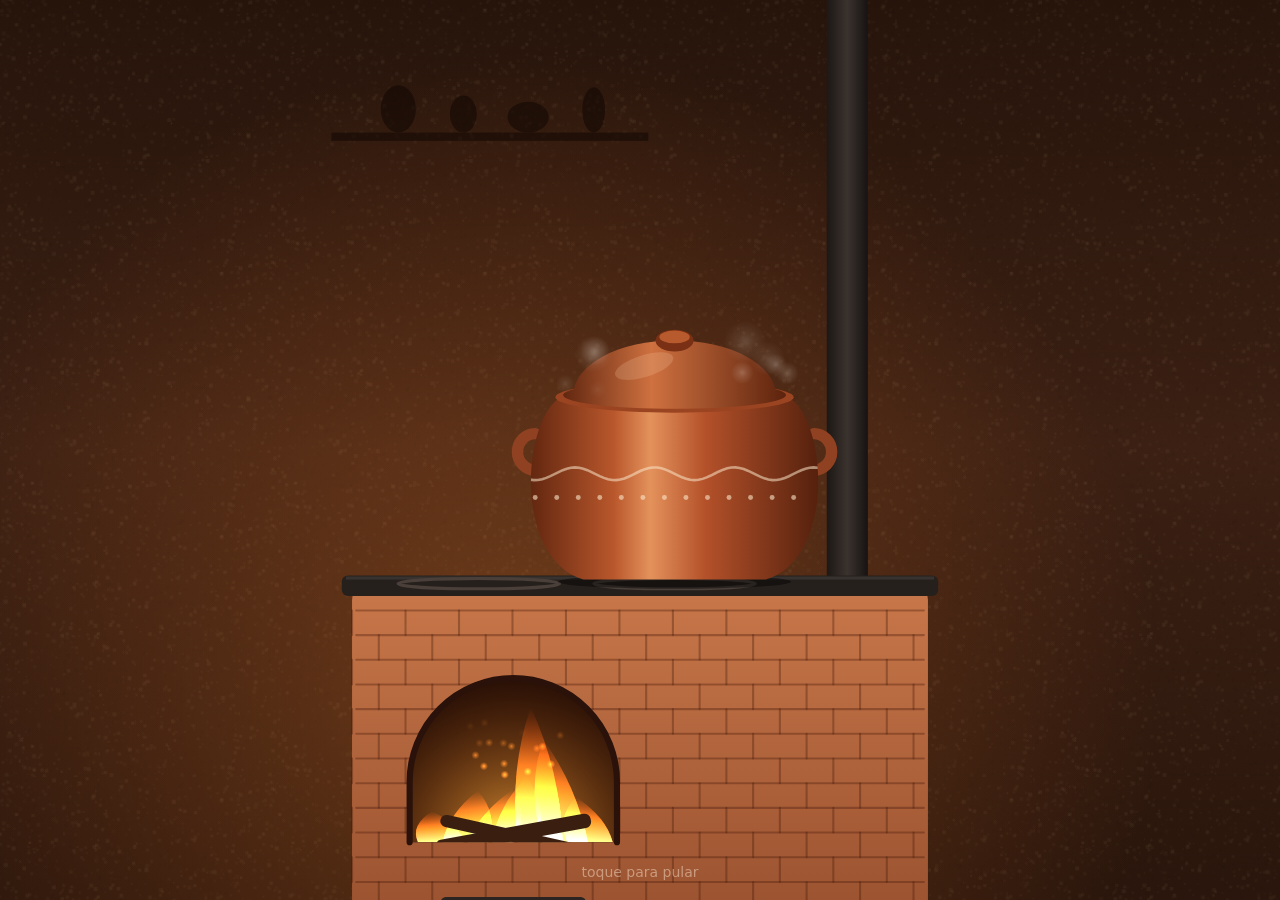
==== web/index.html @ d6cd4ac8 "App "A refeição hoje é...": site, casca Android e catálogo de 300 pratos - Interface web (HTML/CSS/J" ====
<!doctype html>
<html lang="pt-BR">
<head>
  <meta charset="utf-8">
  <meta name="viewport" content="width=device-width, initial-scale=1, viewport-fit=cover">
  <meta name="theme-color" content="#23160f">
  <meta name="description" content="Sorteia o que comer entre 300 pratos típicos brasileiros e mostra a receita completa.">
  <title>A refeição hoje é...</title>
  <link rel="icon" href="icone.svg" type="image/svg+xml">
  <link rel="manifest" href="manifest.webmanifest">
  <link rel="stylesheet" href="css/app.css">
</head>
<body>
  <div id="app" aria-live="polite"></div>
  <noscript>Este app precisa de JavaScript.</noscript>
  <script type="module" src="js/app.js"></script>
</body>
</html>
---- web/css/app.css ----
/* A refeição hoje é... — tema escuro e aconchegante */
:root {
  --bg: #23160f;          /* marrom-café */
  --bg2: #2f1e15;
  --card: #3d2719;
  --card2: #4a3020;
  --linha: #5c3d2a;
  --texto: #f7ebd9;
  --suave: #c9b096;
  --terracota: #c8553d;
  --terracota2: #a8432e;
  --milho: #f2c14e;
  --folha: #6aa84f;
  --perigo: #e0604a;
  --raio: 18px;
  --sombra: 0 8px 24px rgba(0,0,0,.35);
  --titulo: Georgia, 'Noto Serif', 'Droid Serif', serif;
  --corpo: system-ui, -apple-system, 'Segoe UI', Roboto, 'Noto Sans', sans-serif;
  color-scheme: dark;
}
* { box-sizing: border-box; -webkit-tap-highlight-color: transparent; }
html, body { margin: 0; height: 100%; }
body {
  background: var(--bg) radial-gradient(120% 60% at 50% -10%, #3a2417 0%, var(--bg) 60%) fixed;
  color: var(--texto); font-family: var(--corpo); font-size: 17px; line-height: 1.45;
  overscroll-behavior-y: none;
}
button, input, select, textarea { font: inherit; color: inherit; }
a { color: var(--milho); }
h1, h2, h3 { font-family: var(--titulo); font-weight: 700; margin: 0; line-height: 1.15; }
img { display: block; max-width: 100%; }
.oculto { display: none !important; }

#app { max-width: 560px; margin: 0 auto; min-height: 100%; padding: 0 16px calc(28px + env(safe-area-inset-bottom)); }
.tela { animation: entra .28s ease-out; }
@keyframes entra { from { opacity: 0; transform: translateY(10px); } to { opacity: 1; transform: none; } }

/* Cabeçalho das telas */
.topo { position: sticky; top: 0; z-index: 20; display: flex; align-items: center; gap: 10px;
  margin: 0 -16px 12px; padding: calc(10px + env(safe-area-inset-top)) 16px 10px;
  background: linear-gradient(var(--bg) 70%, rgba(35,22,15,0)); }
.topo h1 { font-size: 22px; flex: 1; min-width: 0; overflow: hidden; text-overflow: ellipsis; white-space: nowrap; }
.voltar { flex: none; width: 44px; height: 44px; border-radius: 50%; border: 0; background: var(--card); font-size: 22px; cursor: pointer; }
.contador { flex: none; font-size: 14px; color: var(--suave); background: var(--card); padding: 4px 10px; border-radius: 99px; }

/* Botões */
.btn { display: inline-flex; align-items: center; justify-content: center; gap: 8px; min-height: 52px; padding: 12px 18px;
  border: 0; border-radius: 14px; background: var(--card2); font-weight: 600; font-size: 17px; cursor: pointer;
  text-decoration: none; color: var(--texto); transition: transform .1s, filter .15s; }
.btn:active { transform: scale(.97); }
.btn[disabled] { opacity: .45; pointer-events: none; }
.btn.primario { background: var(--terracota); color: #fff; box-shadow: 0 4px 14px rgba(200,85,61,.35); }
.btn.milho { background: var(--milho); color: #2a1a0e; }
.btn.folha { background: var(--folha); color: #10200a; }
.btn.fantasma { background: transparent; border: 2px solid var(--linha); }
.btn.bloco { display: flex; width: 100%; }
.btn.pequeno { min-height: 40px; padding: 8px 12px; font-size: 15px; border-radius: 11px; }
.btns { display: grid; gap: 10px; margin: 14px 0; }
.btns.dois { grid-template-columns: 1fr 1fr; }

/* Início */
.marca { text-align: center; padding: calc(28px + env(safe-area-inset-top)) 0 10px; }
.marca h1 { font-size: 34px; color: var(--milho); text-shadow: 0 2px 0 #7a3a22; }
.marca p { margin: 6px 0 0; color: var(--suave); }
.aviso-cozinhando { display: flex; align-items: center; gap: 12px; padding: 12px 14px; margin: 10px 0 4px;
  background: linear-gradient(90deg, #6b2d1c, #8c3b24); border-radius: 14px; border: 1px solid #b24a2e; cursor: pointer; }
.aviso-cozinhando .fogo { font-size: 28px; animation: pulsa 1.2s infinite; }
.aviso-cozinhando b { display: block; }
.aviso-cozinhando small { color: #ffd7c2; }
@keyframes pulsa { 50% { transform: scale(1.15); } }
.grande { position: relative; display: block; width: 100%; height: 30vh; min-height: 190px; max-height: 260px; margin: 14px 0; padding: 0;
  border: 0; border-radius: 22px; overflow: hidden; cursor: pointer; box-shadow: var(--sombra); background: var(--card); }
.grande:active { transform: scale(.985); }
.grande .rotulo { position: absolute; inset: auto 0 0 0; padding: 40px 18px 16px; text-align: left;
  background: linear-gradient(transparent, rgba(20,10,5,.92)); }
.grande .rotulo b { display: block; font-family: var(--titulo); font-size: 28px; }
.grande .rotulo span { color: var(--suave); font-size: 15px; }
.colagem { position: absolute; inset: 0; display: grid; grid-template-columns: 1fr 1fr; grid-template-rows: 1fr 1fr; gap: 2px; }
.colagem img { width: 100%; height: 100%; object-fit: cover; }
.colagem.um { grid-template-columns: 1fr; grid-template-rows: 1fr; }

/* Listas e cartões */
.card { background: var(--card); border-radius: var(--raio); padding: 14px; margin: 10px 0; }
.linha-fav { display: grid; grid-template-columns: 64px 1fr auto; gap: 12px; align-items: center; }
.miniatura { width: 64px; height: 64px; border-radius: 12px; object-fit: cover; background: var(--card2); }
.linha-fav h3 { font-size: 18px; }
.linha-fav .sub { font-size: 14px; color: var(--suave); }
.estrelas { display: inline-flex; gap: 2px; }
.estrelas button { border: 0; background: none; padding: 2px; font-size: 24px; line-height: 1; cursor: pointer; filter: grayscale(1) brightness(.6); }
.estrelas button.on { filter: none; }
.estrelas.grandes button { font-size: 40px; padding: 4px; }
.nota-texto { width: 100%; margin-top: 8px; padding: 8px 10px; border-radius: 10px; border: 1px solid var(--linha); background: var(--bg2); font-size: 15px; resize: vertical; }
.icone-btn { border: 0; background: var(--card2); width: 40px; height: 40px; border-radius: 12px; cursor: pointer; font-size: 18px; }

.busca { position: relative; margin: 6px 0 12px; }
.campo { width: 100%; padding: 14px 16px; border-radius: 14px; border: 2px solid var(--linha); background: var(--bg2); font-size: 17px; }
.campo:focus { outline: none; border-color: var(--milho); }
.resultados { position: absolute; z-index: 30; left: 0; right: 0; top: calc(100% + 4px); max-height: 55vh; overflow: auto;
  background: var(--card2); border-radius: 14px; box-shadow: var(--sombra); }
.resultados button { display: flex; width: 100%; align-items: center; gap: 10px; padding: 10px 12px; border: 0; border-bottom: 1px solid var(--linha);
  background: none; text-align: left; cursor: pointer; }
.resultados img { width: 40px; height: 40px; border-radius: 8px; object-fit: cover; }
.resultados small { display: block; color: var(--suave); }
label.rot { display: block; margin: 14px 0 6px; color: var(--suave); font-size: 15px; }

/* Categorias */
.grade { display: grid; grid-template-columns: 1fr 1fr; gap: 12px; }
.cat { position: relative; height: 150px; border: 0; padding: 0; border-radius: 18px; overflow: hidden; background: var(--card); cursor: pointer; text-align: left; box-shadow: var(--sombra); }
.cat:active { transform: scale(.97); }
.cat .rotulo { position: absolute; inset: auto 0 0 0; padding: 26px 10px 8px; background: linear-gradient(transparent, rgba(20,10,5,.95)); }
.cat .rotulo b { display: block; font-size: 15px; line-height: 1.2; }
.cat .rotulo small { color: var(--suave); font-size: 13px; }
.cat .ico { position: absolute; top: 8px; left: 8px; width: 40px; height: 40px; display: grid; place-items: center; border-radius: 12px; background: rgba(35,22,15,.8); font-size: 24px; }
.filtros-ativos { display: flex; align-items: center; gap: 8px; justify-content: space-between; padding: 8px 12px; border-radius: 12px; background: var(--card); font-size: 15px; }

/* Prateleira */
.palco { position: relative; height: 40vh; min-height: 220px; max-height: 380px; margin: 0 -16px; overflow: hidden; background: #140b07; }
.palco img { position: absolute; inset: 0; width: 100%; height: 100%; object-fit: cover; transform-origin: 50% 40%; }
.palco img.troca { animation: aparece .35s ease-out; }
.palco img.kenburns { animation: kenburns 14s ease-out forwards; }
@keyframes aparece { from { opacity: 0; } to { opacity: 1; } }
@keyframes kenburns { from { transform: scale(1) translate(0,0); } to { transform: scale(1.2) translate(-3%, -2.5%); } }
.palco .nome { position: absolute; inset: auto 0 0 0; padding: 50px 16px 14px; background: linear-gradient(transparent, rgba(20,10,5,.95)); }
.palco .nome h2 { font-size: 27px; text-shadow: 0 2px 6px #000; }
.palco .nome span { color: var(--milho); font-size: 14px; font-weight: 600; letter-spacing: .03em; }

.carrossel { position: relative; height: 170px; margin: 6px -16px 0; perspective: 900px; overflow: hidden; touch-action: pan-y; user-select: none; -webkit-user-select: none; cursor: grab; }
.carrossel .item { position: absolute; left: 50%; top: 10px; width: 118px; height: 150px; margin-left: -59px; border-radius: 14px; overflow: hidden;
  background: var(--card); box-shadow: 0 10px 20px rgba(0,0,0,.5); will-change: transform; transform-style: preserve-3d; }
.carrossel .item img { width: 100%; height: 100%; object-fit: cover; pointer-events: none; }
.carrossel .item span { position: absolute; inset: auto 0 0 0; padding: 18px 6px 6px; font-size: 12px; font-weight: 600; line-height: 1.15;
  background: linear-gradient(transparent, rgba(0,0,0,.85)); }
.carrossel .item.atual { outline: 3px solid var(--milho); outline-offset: -3px; }

.painel-filtros { margin: 8px 0; }
.chips-grupo { margin: 8px 0; }
.chips-grupo > small { display: block; color: var(--suave); margin-bottom: 4px; font-size: 13px; text-transform: uppercase; letter-spacing: .06em; }
.chips { display: flex; flex-wrap: wrap; gap: 6px; }
.chip { border: 1px solid var(--linha); background: var(--bg2); padding: 8px 12px; border-radius: 99px; font-size: 15px; cursor: pointer; }
.chip.on { background: var(--milho); color: #2a1a0e; border-color: var(--milho); font-weight: 600; }
.barra-filtros { display: flex; gap: 8px; align-items: center; }
.barra-filtros .btn { flex: none; }
.barra-filtros .resumo { flex: 1; min-width: 0; font-size: 14px; color: var(--suave); white-space: nowrap; overflow: hidden; text-overflow: ellipsis; }

.etiquetas { display: flex; flex-wrap: wrap; gap: 6px; margin: 10px 0; }
.etq { background: var(--card2); border-radius: 99px; padding: 5px 11px; font-size: 14px; }
.etq.verde { background: #2f4a25; color: #cde8bf; }
.desc { margin: 6px 0; }
.credito { font-size: 12px; color: var(--suave); margin: 4px 0; }
.credito a { color: var(--suave); }
.yt { display: inline-flex; align-items: center; gap: 8px; margin: 8px 0; font-weight: 600; }
.vazio { text-align: center; padding: 30px 14px; }
.vazio .grande-ico { font-size: 56px; }

/* Receita */
.heroi { position: relative; height: 42vh; min-height: 230px; max-height: 400px; margin: 0 -16px; overflow: hidden; }
.heroi img { width: 100%; height: 100%; object-fit: cover; }
.heroi .voltar { position: absolute; top: calc(12px + env(safe-area-inset-top)); left: 12px; background: rgba(35,22,15,.8); }
.heroi::after { content: ''; position: absolute; inset: 55% 0 0; background: linear-gradient(transparent, var(--bg)); }
.receita h1 { font-size: 30px; margin-top: -30px; position: relative; z-index: 2; }
.stats { display: grid; grid-template-columns: repeat(4, 1fr); gap: 8px; margin: 12px 0; }
.stat { background: var(--card); border-radius: 14px; padding: 10px 6px; text-align: center; }
.stat b { display: block; font-size: 20px; }
.stat small { color: var(--suave); font-size: 12px; }
.porcoes { display: flex; align-items: center; justify-content: space-between; gap: 10px; background: var(--card); border-radius: 14px; padding: 8px 10px 8px 14px; }
.porcoes .ctrl { display: flex; align-items: center; gap: 12px; }
.porcoes button { width: 44px; height: 44px; border-radius: 50%; border: 0; background: var(--terracota); color: #fff; font-size: 24px; cursor: pointer; }
.porcoes b { font-size: 22px; min-width: 32px; text-align: center; }
h2.secao { font-size: 22px; margin: 22px 0 10px; color: var(--milho); }
ul.ings { list-style: none; padding: 0; margin: 0; }
ul.ings li { padding: 10px 0 10px 28px; border-bottom: 1px solid var(--linha); position: relative; }
ul.ings li::before { content: '•'; position: absolute; left: 8px; color: var(--terracota); font-weight: 900; }
ol.passos { list-style: none; counter-reset: p; padding: 0; margin: 0; }
ol.passos li { counter-increment: p; position: relative; padding: 4px 0 14px 48px; }
ol.passos li::before { content: counter(p); position: absolute; left: 0; top: 0; width: 34px; height: 34px; border-radius: 50%; display: grid; place-items: center;
  background: var(--terracota); color: #fff; font-weight: 700; }
.caixa { border-radius: 16px; padding: 14px 16px; margin: 12px 0; }
.caixa.dica { background: #3d3214; border-left: 5px solid var(--milho); }
.caixa.curio { background: #233a1d; border-left: 5px solid var(--folha); }
.caixa b { display: block; margin-bottom: 4px; }
.acoes-fixas { position: sticky; bottom: 0; z-index: 10; margin: 16px -16px 0; padding: 12px 16px calc(12px + env(safe-area-inset-bottom));
  background: linear-gradient(rgba(35,22,15,0), var(--bg) 25%); display: grid; gap: 8px; }

/* Cozinhando */
.coz-topo { display: flex; gap: 12px; align-items: center; margin-top: 6px; }
.coz-topo img { width: 74px; height: 74px; border-radius: 16px; object-fit: cover; }
.coz-topo h2 { font-size: 22px; }
.cronometro { font-family: ui-monospace, 'Roboto Mono', monospace; font-size: 44px; font-weight: 700; text-align: center; color: var(--milho); margin: 14px 0 4px; letter-spacing: .04em; }
.cronometro + small { display: block; text-align: center; color: var(--suave); }
.passo-grande { background: var(--card); border-radius: 22px; padding: 20px; margin: 16px 0; min-height: 34vh; display: flex; flex-direction: column; }
.passo-grande .num { color: var(--terracota); font-weight: 700; font-size: 18px; }
.passo-grande p { font-size: 27px; line-height: 1.35; margin: 10px 0; flex: 1; }
.timers { display: grid; gap: 8px; }
.timer { display: flex; align-items: center; gap: 10px; background: var(--card2); border-radius: 14px; padding: 10px 14px; }
.timer b { font-family: ui-monospace, monospace; font-size: 26px; }
.timer span { flex: 1; color: var(--suave); font-size: 15px; }
.timer.tocando { background: var(--terracota); animation: pisca .6s infinite alternate; }
.timer.tocando span { color: #fff; }
@keyframes pisca { to { filter: brightness(1.3); } }

/* Lista de compras */
.abas { display: grid; grid-template-columns: 1fr 1fr; background: var(--card); border-radius: 14px; padding: 4px; margin-bottom: 12px; }
.abas button { border: 0; background: none; padding: 10px; border-radius: 11px; cursor: pointer; font-weight: 600; }
.abas button.on { background: var(--terracota); color: #fff; }
.item-compra { display: flex; gap: 12px; align-items: flex-start; padding: 12px 4px; border-bottom: 1px solid var(--linha); cursor: pointer; }
.item-compra input { width: 26px; height: 26px; flex: none; accent-color: var(--folha); margin: 0; }
.item-compra.feito .txt { text-decoration: line-through; opacity: .5; }
.item-compra small { display: block; color: var(--suave); font-size: 13px; }
.grupo-receita h3 { display: flex; justify-content: space-between; align-items: center; gap: 8px; font-size: 19px; margin: 18px 0 4px; }

/* Histórico */
.resumo-hist { display: grid; grid-template-columns: 1fr 1fr; gap: 10px; }
.resumo-hist .stat b { font-size: 30px; color: var(--milho); }
.hist-item { display: grid; grid-template-columns: 52px 1fr auto; gap: 12px; align-items: center; padding: 10px 0; border-bottom: 1px solid var(--linha); }
.hist-item img { width: 52px; height: 52px; border-radius: 10px; object-fit: cover; }
.hist-item small { display: block; color: var(--suave); }
.vezes { background: var(--terracota); color: #fff; border-radius: 99px; padding: 2px 10px; font-weight: 700; font-size: 14px; }
textarea.backup { width: 100%; min-height: 140px; border-radius: 12px; border: 1px solid var(--linha); background: var(--bg2); padding: 10px; font-family: ui-monospace, monospace; font-size: 12px; }

/* Modais e diálogos */
.modal-fundo { position: fixed; inset: 0; z-index: 100; background: rgba(10,5,2,.7); display: flex; align-items: flex-end; justify-content: center; animation: fundo .2s; }
@keyframes fundo { from { opacity: 0; } }
.dialogo { width: 100%; max-width: 560px; max-height: 92vh; overflow: auto; background: var(--bg2); border-radius: 24px 24px 0 0; padding: 22px 18px calc(18px + env(safe-area-inset-bottom));
  animation: sobe .3s cubic-bezier(.2,.9,.3,1.1); }
@keyframes sobe { from { transform: translateY(100%); } }
.dialogo h2 { font-size: 24px; margin-bottom: 8px; }
.dialogo p { color: var(--suave); }
.toast { position: fixed; z-index: 300; left: 50%; bottom: calc(24px + env(safe-area-inset-bottom)); transform: translateX(-50%); max-width: 92vw;
  display: flex; gap: 14px; align-items: center; background: #f7ebd9; color: #2a1a0e; padding: 12px 16px; border-radius: 14px; box-shadow: var(--sombra); font-weight: 600; animation: sobe .25s; }
.toast button { border: 0; background: none; color: var(--terracota2); font-weight: 800; cursor: pointer; padding: 4px; }

/* Roleta */
.roleta { position: fixed; inset: 0; z-index: 150; display: flex; flex-direction: column; align-items: center; justify-content: center; gap: 12px; padding: 20px 16px calc(20px + env(safe-area-inset-bottom));
  background: radial-gradient(circle at 50% 35%, #4a1d14 0%, #1a0d08 70%); transform: translateY(100%); transition: transform .75s cubic-bezier(.2,.85,.25,1); touch-action: manipulation; }
.roleta.visivel { transform: none; }
.roleta canvas { display: block; touch-action: none; }
.roleta .titulo-roleta { font-family: var(--titulo); font-size: 22px; color: var(--milho); text-align: center; }
.roleta .nome-atual { min-height: 64px; font-family: var(--titulo); font-size: 26px; text-align: center; font-weight: 700; padding: 0 8px; }
.roleta .dica-toque { color: var(--suave); font-size: 15px; animation: pulsa 1.4s infinite; }
.roleta .resultado { text-align: center; }
.roleta .resultado .frase { font-family: var(--titulo); font-size: 22px; color: var(--suave); }
.roleta .resultado .vencedor { font-family: var(--titulo); font-size: 34px; color: var(--milho); margin: 4px 0 14px; animation: estoura .5s cubic-bezier(.2,1.6,.4,1); }
@keyframes estoura { from { transform: scale(.3); opacity: 0; } }
.roleta .fechar { position: absolute; top: calc(10px + env(safe-area-inset-top)); right: 12px; }
.roleta .btns { width: 100%; max-width: 420px; }

/* Abertura */
.abertura { position: fixed; inset: 0; z-index: 500; background: #000; transition: opacity .6s; touch-action: none; }
.abertura canvas { width: 100%; height: 100%; display: block; }
.abertura .pular { position: absolute; bottom: calc(18px + env(safe-area-inset-bottom)); left: 0; right: 0; text-align: center; color: rgba(255,240,220,.45); font-size: 14px; }
.abertura.saindo { opacity: 0; }
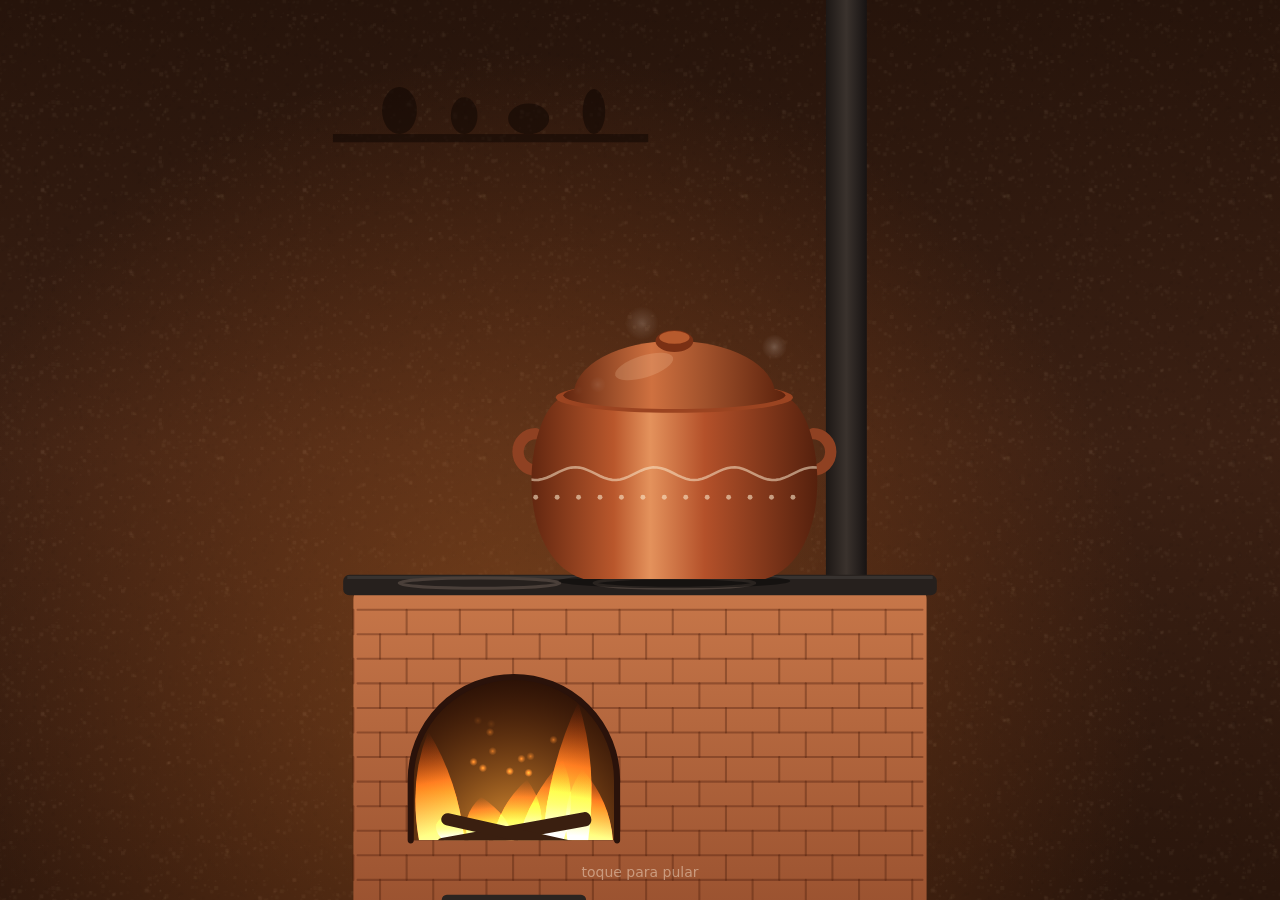
==== commit 7020101f: "Catálogo só com pratos de SP, MG, RJ e Santos; roleta com 30 fatias - 160 pratos (50 SP, 50 MG, 40 R" ====
--- a/web/index.html
+++ b/web/index.html
@@ -4,7 +4,7 @@
   <meta charset="utf-8">
   <meta name="viewport" content="width=device-width, initial-scale=1, viewport-fit=cover">
   <meta name="theme-color" content="#23160f">
-  <meta name="description" content="Sorteia o que comer entre 300 pratos típicos brasileiros e mostra a receita completa.">
+  <meta name="description" content="Sorteia o que comer entre 160 pratos típicos de São Paulo, Minas, Rio e Santos e mostra a receita completa.">
   <title>A refeição hoje é...</title>
   <link rel="icon" href="icone.svg" type="image/svg+xml">
   <link rel="manifest" href="manifest.webmanifest">
--- a/web/css/app.css
+++ b/web/css/app.css
@@ -75,9 +75,9 @@
   background: linear-gradient(transparent, rgba(20,10,5,.92)); }
 .grande .rotulo b { display: block; font-family: var(--titulo); font-size: 28px; }
 .grande .rotulo span { color: var(--suave); font-size: 15px; }
-.colagem { position: absolute; inset: 0; display: grid; grid-template-columns: 1fr 1fr; grid-template-rows: 1fr 1fr; gap: 2px; }
-.colagem img { width: 100%; height: 100%; object-fit: cover; }
-.colagem.um { grid-template-columns: 1fr; grid-template-rows: 1fr; }
+.colagem { position: absolute; inset: 0; display: grid; grid-template-columns: repeat(2, minmax(0, 1fr)); grid-template-rows: repeat(2, minmax(0, 1fr)); gap: 2px; }
+.colagem img { width: 100%; height: 100%; min-height: 0; object-fit: cover; object-position: 50% 38%; }
+.colagem.um { grid-template-columns: minmax(0, 1fr); grid-template-rows: minmax(0, 1fr); }
 
 /* Listas e cartões */
 .card { background: var(--card); border-radius: var(--raio); padding: 14px; margin: 10px 0; }
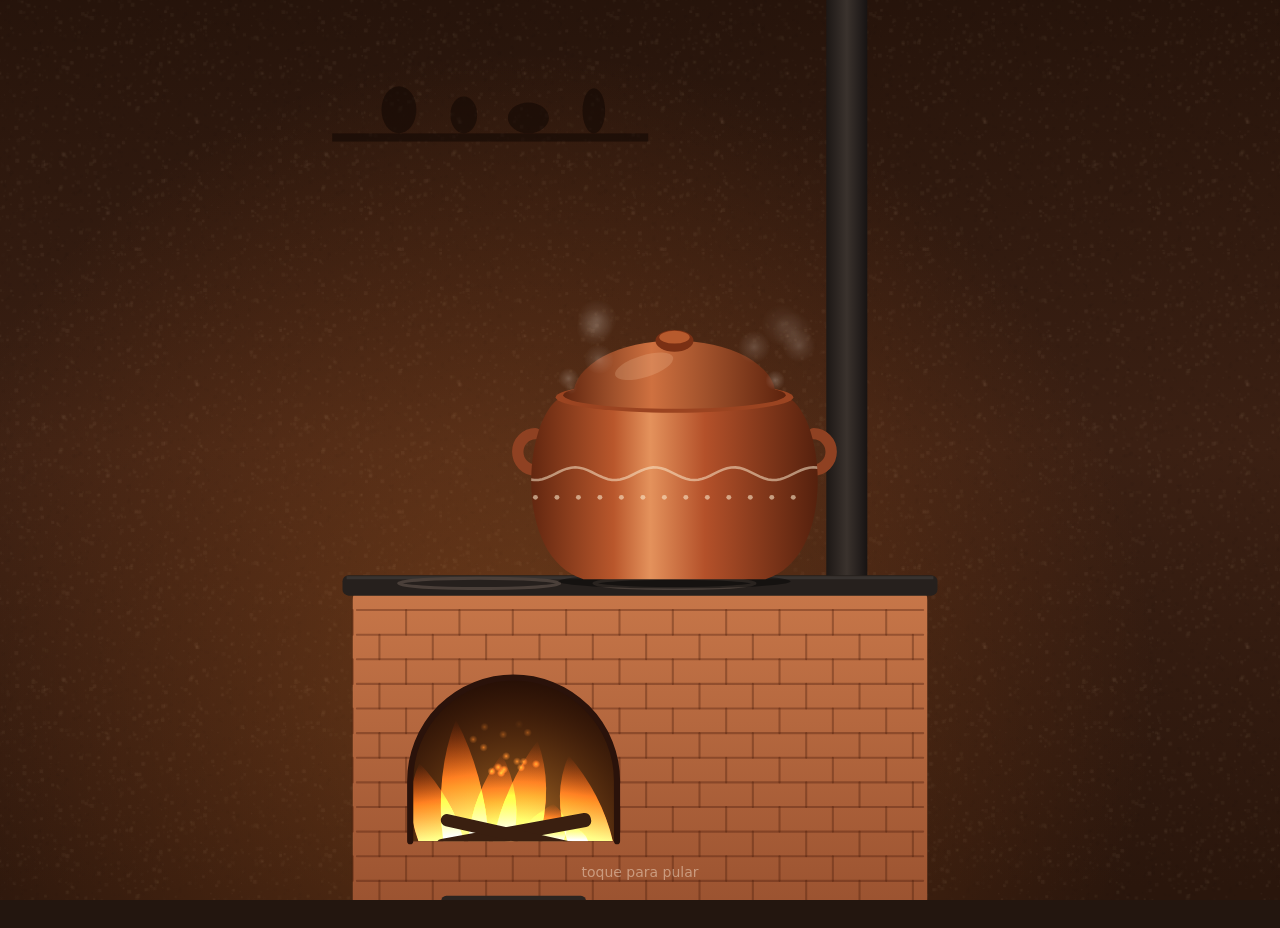
==== commit 9f397e46: "Ajustes de usabilidade: prateleira, histórico, ocultos e carregamento - Prateleira: "Ver receita" e " ====
--- a/web/index.html
+++ b/web/index.html
@@ -11,7 +11,13 @@
   <link rel="stylesheet" href="css/app.css">
 </head>
 <body>
-  <div id="app" aria-live="polite"></div>
+  <div id="app" aria-live="polite">
+    <!-- Aparece enquanto o JavaScript e os pratos carregam (primeira abertura ou internet lenta). -->
+    <div style="min-height:100vh;display:flex;flex-direction:column;align-items:center;justify-content:center;gap:12px;background:#23160f;color:#e9c9a8;font:16px system-ui,sans-serif">
+      <div style="font-size:56px">🍲</div>
+      <div>Carregando os pratos...</div>
+    </div>
+  </div>
   <noscript>Este app precisa de JavaScript.</noscript>
   <script type="module" src="js/app.js"></script>
 </body>
--- a/web/css/app.css
+++ b/web/css/app.css
@@ -214,6 +214,7 @@
 .hist-item { display: grid; grid-template-columns: 52px 1fr auto; gap: 12px; align-items: center; padding: 10px 0; border-bottom: 1px solid var(--linha); }
 .hist-item img { width: 52px; height: 52px; border-radius: 10px; object-fit: cover; }
 .hist-item small { display: block; color: var(--suave); }
+.vai-bem .hist-item input { width: 26px; height: 26px; margin: 0; accent-color: var(--folha); }
 .vezes { background: var(--terracota); color: #fff; border-radius: 99px; padding: 2px 10px; font-weight: 700; font-size: 14px; }
 textarea.backup { width: 100%; min-height: 140px; border-radius: 12px; border: 1px solid var(--linha); background: var(--bg2); padding: 10px; font-family: ui-monospace, monospace; font-size: 12px; }
 
